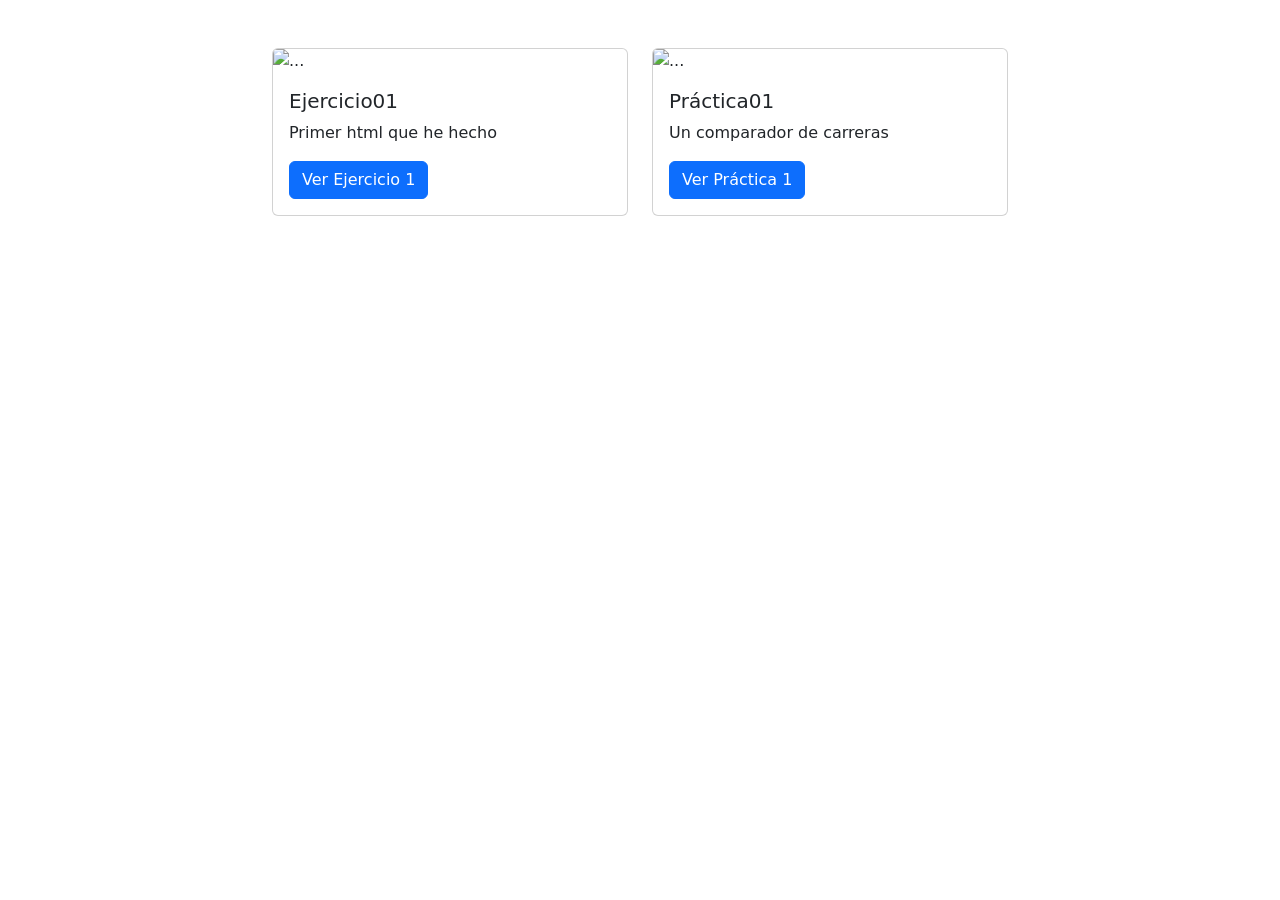
==== index.html @ 221af276 "Inicio Empece a hacer la pagina personal" ====
<!doctype html> 
<html lang="es">
    <head>
        <title>comparador de carreras</title>
        <meta charset="utf-8">
        <meta name="viewport" content="width=device-width, initial-scale=1">
        <link rel="stylesheet" href="./css/Estilos.css">
        <link href="https://cdn.jsdelivr.net/npm/bootstrap@5.3.8/dist/css/bootstrap.min.css" rel="stylesheet" integrity="sha384-sRIl4kxILFvY47J16cr9ZwB07vP4J8+LH7qKQnuqkuIAvNWLzeN8tE5YBujZqJLB" crossorigin="anonymous">
    </head>

    <body>
        <div class="container mt-5">
            <div class="row justify-content-center">
                <div class="col-md-4">
                    <div class="card h-100">
                        <img src="./Imágenes/Ingeniería-Informática.jpg" class="card-img-top" alt="...">
                        <div class="card-body">
                            <h5 class="card-title">Ejercicio01</h5>
                            <p class="card-text">Primer html que he hecho</p>
                            <a href="./Ejercicio01/index.html" class="btn btn-primary">Ver Ejercicio 1</a>
                        </div>
                    </div>
                </div>
                <div class="col-md-4">
                    <div class="card h-100">
                        <img src="..." class="card-img-top" alt="...">
                        <div class="card-body">
                            <h5 class="card-title">Práctica01</h5>
                            <p class="card-text">Un comparador de carreras</p>
                            <a href="./Practica01/index.html" class="btn btn-primary">Ver Práctica 1</a>
                        </div>
                    </div>
                </div>
            </div>
        </div>
        
        <script src="https://cdn.jsdelivr.net/npm/bootstrap@5.3.8/dist/js/bootstrap.bundle.min.js" integrity="sha384-FKyoEForCGlyvwx9Hj09JcYn3nv7wiPVlz7YYwJrWVcXK/BmnVDxM+D2scQbITxI" crossorigin="anonymous"></script>
    </body>
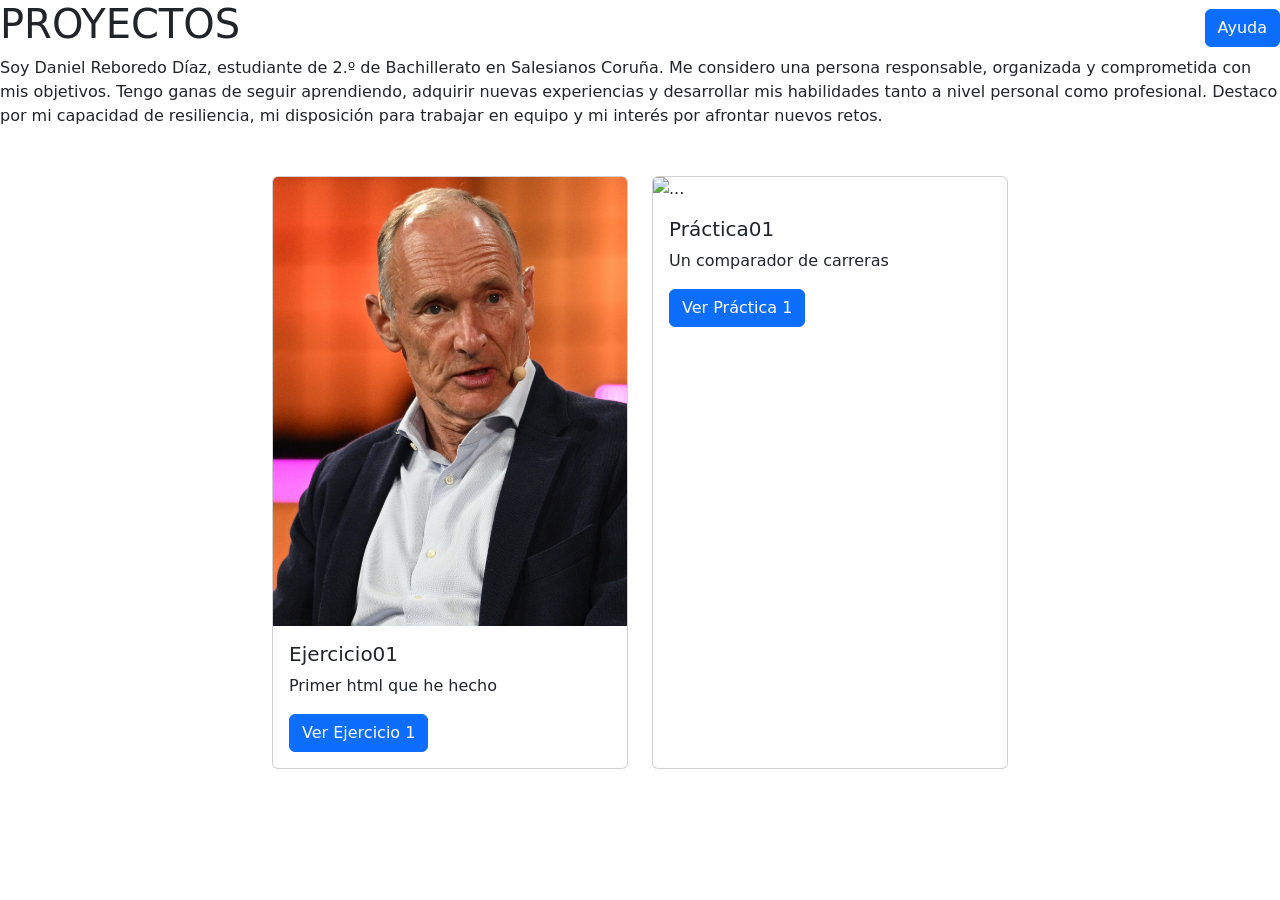
==== commit b7540be1: "Descripcion y ayuda Hice una descripción mía estilo CV y añadí un menú desplegable de ayuda con un c" ====
--- a/index.html
+++ b/index.html
@@ -9,11 +9,45 @@
     </head>
 
     <body>
+        <div class="d-flex justify-content-between align-items-center">
+            <h1>PROYECTOS</h1>
+        
+            <button class="btn btn-primary" type="button"
+                data-bs-toggle="offcanvas"
+                data-bs-target="#offcanvasRight"
+                aria-controls="offcanvasRight">
+                Ayuda
+            </button>
+        </div>
+        
+        <div class="offcanvas offcanvas-end" tabindex="-1"
+            id="offcanvasRight"
+            aria-labelledby="offcanvasRightLabel">
+        
+            <div class="offcanvas-header">
+                <h5 class="offcanvas-title" id="offcanvasRightLabel">
+                    Ayuda
+                </h5>
+        
+                <button type="button"
+                    class="btn-close"
+                    data-bs-dismiss="offcanvas"
+                    aria-label="Cerrar">
+                </button>
+            </div>
+        
+            <div class="offcanvas-body">
+               <p>Correo electrónico de contacto:</p>
+                <p>SSG3017@gmail.com</p>
+            </div>
+          </div>
+        
+        <p>Soy Daniel Reboredo Díaz, estudiante de 2.º de Bachillerato en Salesianos Coruña. Me considero una persona responsable, organizada y comprometida con mis objetivos. Tengo ganas de seguir aprendiendo, adquirir nuevas experiencias y desarrollar mis habilidades tanto a nivel personal como profesional. Destaco por mi capacidad de resiliencia, mi disposición para trabajar en equipo y mi interés por afrontar nuevos retos.</p>
         <div class="container mt-5">
             <div class="row justify-content-center">
                 <div class="col-md-4">
                     <div class="card h-100">
-                        <img src="./Imágenes/Ingeniería-Informática.jpg" class="card-img-top" alt="...">
+                        <img src="./Ejercicio01/Tim Berners.jpg" class="card-img-top" alt="...">
                         <div class="card-body">
                             <h5 class="card-title">Ejercicio01</h5>
                             <p class="card-text">Primer html que he hecho</p>
@@ -23,7 +57,7 @@
                 </div>
                 <div class="col-md-4">
                     <div class="card h-100">
-                        <img src="..." class="card-img-top" alt="...">
+                        <img src="./Practica01/Imágenes/II.jpg" class="card-img-top" alt="...">
                         <div class="card-body">
                             <h5 class="card-title">Práctica01</h5>
                             <p class="card-text">Un comparador de carreras</p>
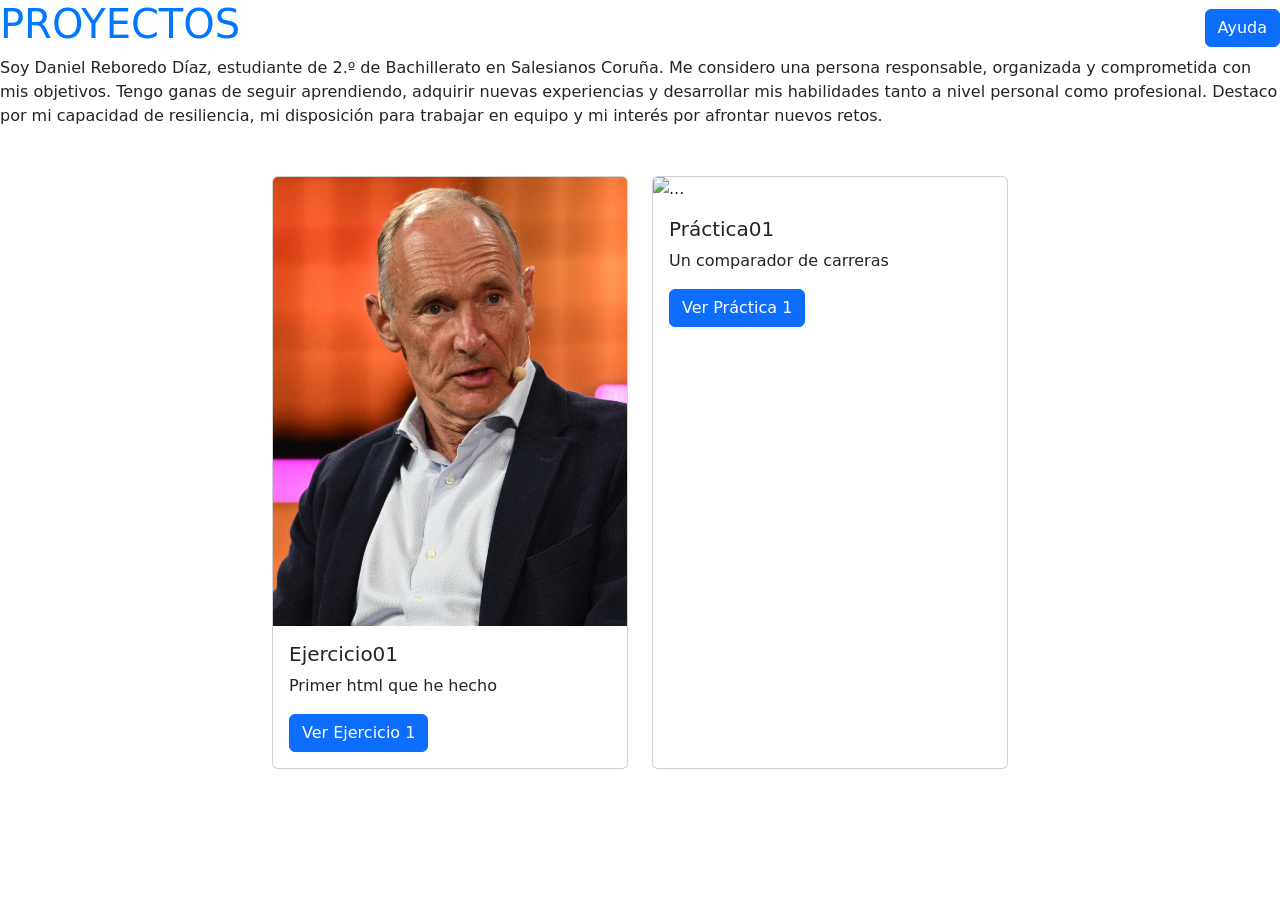
==== commit 93b1120a: "Citación de imagenes y css Cité las imágenes en el readme y empecé a hacer el css" ====
--- a/index.html
+++ b/index.html
@@ -1,17 +1,16 @@
 <!doctype html> 
 <html lang="es">
     <head>
-        <title>comparador de carreras</title>
+        <title>Quien soy</title>
         <meta charset="utf-8">
         <meta name="viewport" content="width=device-width, initial-scale=1">
-        <link rel="stylesheet" href="./css/Estilos.css">
+        <link rel="stylesheet" href="./estilos2.css">
         <link href="https://cdn.jsdelivr.net/npm/bootstrap@5.3.8/dist/css/bootstrap.min.css" rel="stylesheet" integrity="sha384-sRIl4kxILFvY47J16cr9ZwB07vP4J8+LH7qKQnuqkuIAvNWLzeN8tE5YBujZqJLB" crossorigin="anonymous">
     </head>
 
     <body>
         <div class="d-flex justify-content-between align-items-center">
-            <h1>PROYECTOS</h1>
-        
+            <h1 class="titulo">PROYECTOS</h1>
             <button class="btn btn-primary" type="button"
                 data-bs-toggle="offcanvas"
                 data-bs-target="#offcanvasRight"
--- a/estilos2.css
+++ b/estilos2.css
@@ -0,0 +1,9 @@
+.menu{
+    margin-bottom: 8px;
+}
+
+.titulo{
+    display: inline-block;
+    text-align: center;
+    color:rgb(0, 119, 255) ;
+}
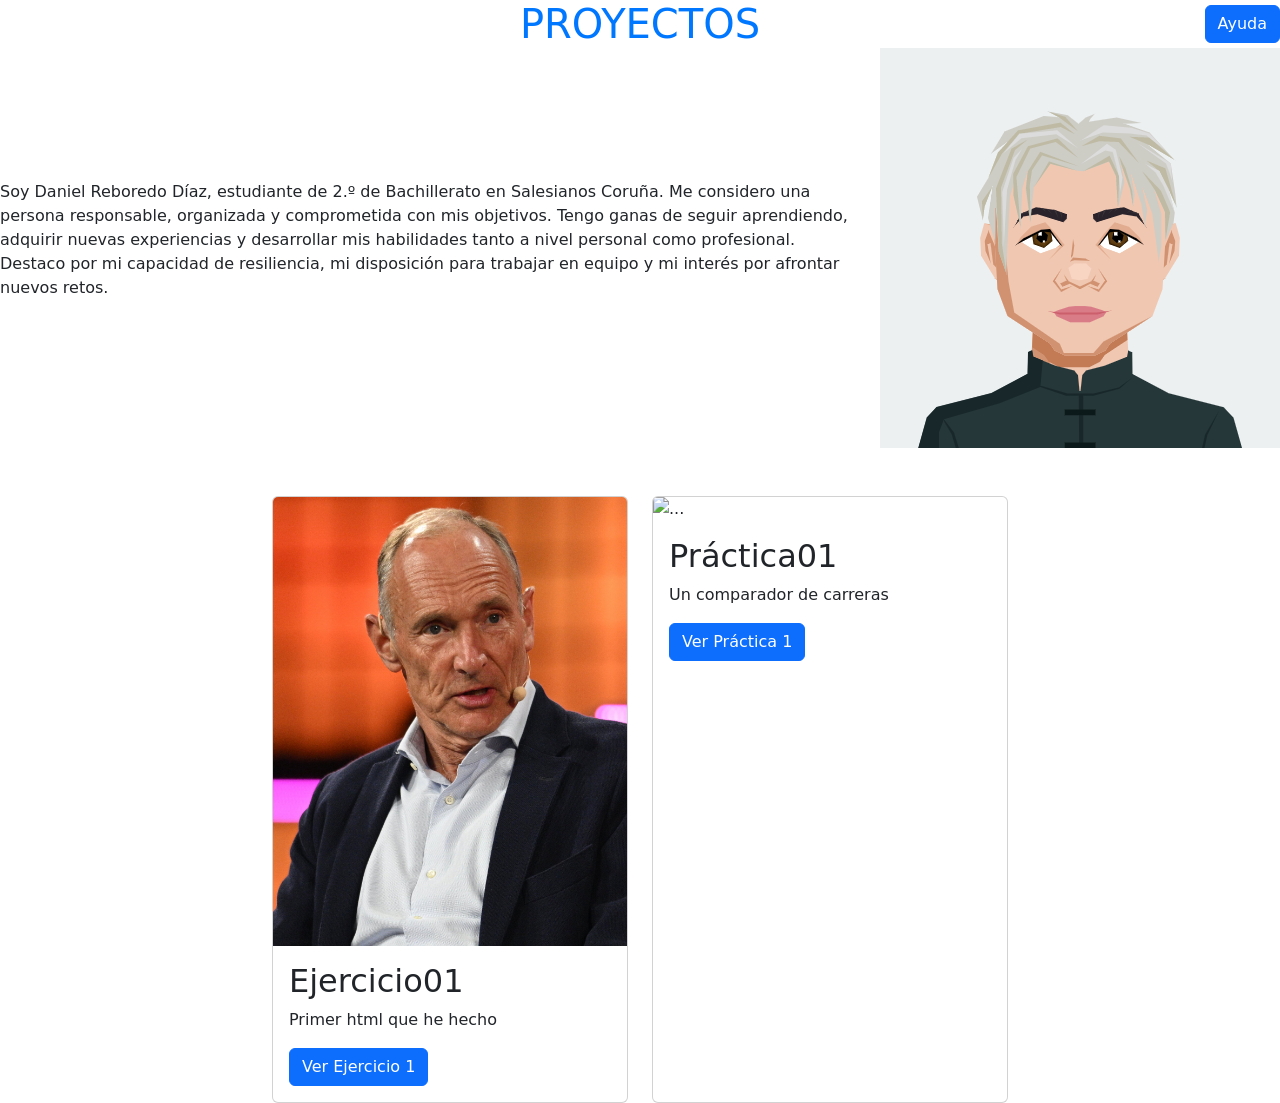
==== commit 13f9cdd7: "validacion y avatar valide la pagina de la portada y cree el avatar" ====
--- a/index.html
+++ b/index.html
@@ -9,46 +9,66 @@
     </head>
 
     <body>
-        <div class="d-flex justify-content-between align-items-center">
-            <h1 class="titulo">PROYECTOS</h1>
-            <button class="btn btn-primary" type="button"
-                data-bs-toggle="offcanvas"
-                data-bs-target="#offcanvasRight"
-                aria-controls="offcanvasRight">
-                Ayuda
-            </button>
-        </div>
+
+            <div class="cabecera">
+
+                <h1 class="titulo">PROYECTOS</h1>
+            
+                <button class="btn btn-primary boton-ayuda" type="button"
+                    data-bs-toggle="offcanvas"
+                    data-bs-target="#offcanvasRight"
+                    aria-controls="offcanvasRight">
+                    Ayuda
+                </button>
+            
+            </div>
+                
+            <div class="offcanvas offcanvas-end" tabindex="-1"
+            id="offcanvasRight"
+            role="dialog"
+            aria-labelledby="offcanvasRightLabel">
+                
+                    <div class="offcanvas-header">
+                        <h2 class="offcanvas-title" id="offcanvasRightLabel">
+                            Ayuda
+                        </h2>
+                
+                        <button type="button"
+                            class="btn-close"
+                            data-bs-dismiss="offcanvas"
+                            aria-label="Cerrar">
+                        </button>
+                    </div>
+                
+                    <div class="offcanvas-body">
+                        <p>Correo electrónico de contacto:</p>
+                        <p>SSG3017@gmail.com</p>
+                    </div>
+                
+                </div>
+
+                <div class="d-flex align-items-center gap-4">
+
+                    <p>
+                        Soy Daniel Reboredo Díaz, estudiante de 2.º de Bachillerato en Salesianos Coruña.
+                        Me considero una persona responsable, organizada y comprometida con mis objetivos.
+                        Tengo ganas de seguir aprendiendo, adquirir nuevas experiencias y desarrollar mis
+                        habilidades tanto a nivel personal como profesional. Destaco por mi capacidad de
+                        resiliencia, mi disposición para trabajar en equipo y mi interés por afrontar nuevos retos.
+                    </p>
+
+                    <img src="./adacolau.png" alt="" class="avatar">
+                
+                </div>
+
         
-        <div class="offcanvas offcanvas-end" tabindex="-1"
-            id="offcanvasRight"
-            aria-labelledby="offcanvasRightLabel">
-        
-            <div class="offcanvas-header">
-                <h5 class="offcanvas-title" id="offcanvasRightLabel">
-                    Ayuda
-                </h5>
-        
-                <button type="button"
-                    class="btn-close"
-                    data-bs-dismiss="offcanvas"
-                    aria-label="Cerrar">
-                </button>
-            </div>
-        
-            <div class="offcanvas-body">
-               <p>Correo electrónico de contacto:</p>
-                <p>SSG3017@gmail.com</p>
-            </div>
-          </div>
-        
-        <p>Soy Daniel Reboredo Díaz, estudiante de 2.º de Bachillerato en Salesianos Coruña. Me considero una persona responsable, organizada y comprometida con mis objetivos. Tengo ganas de seguir aprendiendo, adquirir nuevas experiencias y desarrollar mis habilidades tanto a nivel personal como profesional. Destaco por mi capacidad de resiliencia, mi disposición para trabajar en equipo y mi interés por afrontar nuevos retos.</p>
         <div class="container mt-5">
             <div class="row justify-content-center">
                 <div class="col-md-4">
                     <div class="card h-100">
-                        <img src="./Ejercicio01/Tim Berners.jpg" class="card-img-top" alt="...">
+                        <img src="./Ejercicio01/timberners.jpg" class="card-img-top" alt="...">
                         <div class="card-body">
-                            <h5 class="card-title">Ejercicio01</h5>
+                            <h2 class="card-title">Ejercicio01</h2>
                             <p class="card-text">Primer html que he hecho</p>
                             <a href="./Ejercicio01/index.html" class="btn btn-primary">Ver Ejercicio 1</a>
                         </div>
@@ -58,7 +78,7 @@
                     <div class="card h-100">
                         <img src="./Practica01/Imágenes/II.jpg" class="card-img-top" alt="...">
                         <div class="card-body">
-                            <h5 class="card-title">Práctica01</h5>
+                            <h2 class="card-title">Práctica01</h2>
                             <p class="card-text">Un comparador de carreras</p>
                             <a href="./Practica01/index.html" class="btn btn-primary">Ver Práctica 1</a>
                         </div>
--- a/estilos2.css
+++ b/estilos2.css
@@ -1,9 +1,21 @@
-.menu{
+.menu {
     margin-bottom: 8px;
 }
 
-.titulo{
-    display: inline-block;
+.cabecera {
+    display: grid;
+    grid-template-columns: 1fr auto 1fr;
+    align-items: center;
+}
+
+.titulo {
+    grid-column: 2;
+    color: rgb(0, 119, 255);
+    margin: 0;
     text-align: center;
-    color:rgb(0, 119, 255) ;
+}
+
+.boton-ayuda {
+    grid-column: 3;
+    justify-self: end;
 }
